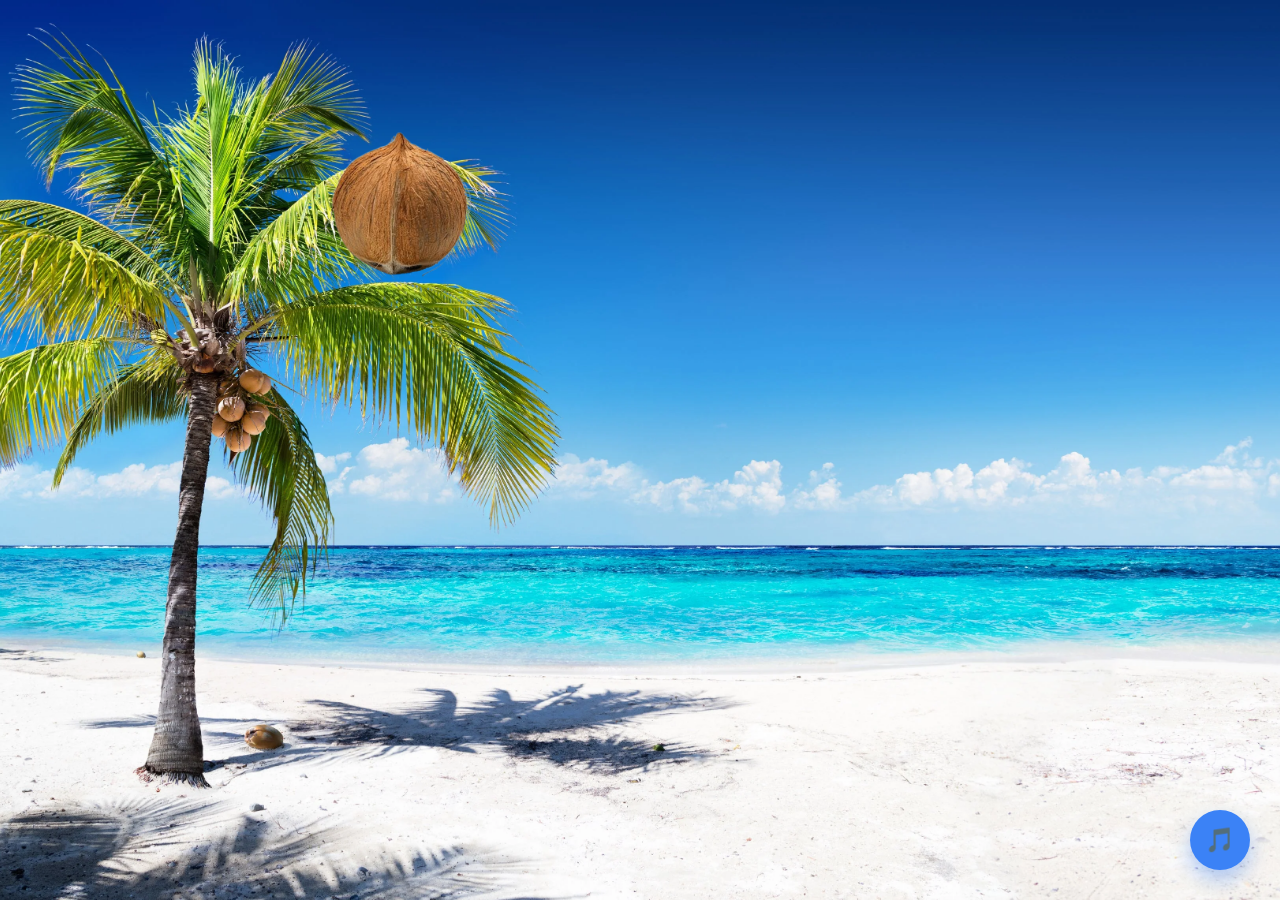
==== bbd.html @ 9c278b0f "Your commit message" ====
<!DOCTYPE html>
<html lang="en">
<head>
<meta charset="UTF-8">
<meta name="viewport" content="width=device-width, initial-scale=1.0">
<title>Coconut Drop Animation with Surprise</title>
<style>
  body {
    margin: 0;
    padding: 0;
    height: 100vh;
    overflow: hidden;
    background: #87CEEB;
    font-family: Arial, sans-serif;
  }

  .tree {
    position: absolute;
    bottom: 0;
    left: 0;
    width: 100%;
    height: 100%;
    background: url('./img/tree.webp') no-repeat bottom center;
    background-size: cover;
  }

  .coconut-container {
    position: absolute;
    top: 100px;
    left: 300px;
    width: 200px;
    height: 200px;
    z-index: 10;
    transition: top 2s cubic-bezier(0.25, 0.8, 0.25, 1);
  }

  .coconut {
    position: absolute;
    width: 0;
    height: 0;
    opacity: 0;
    animation: growCoconut 3s forwards;
    animation-delay: 1s;
  }

  .half {
    position: absolute;
    width: 100px;
    height: 150px;
    top: 50%;
    left: 30%;
    transform: translate(-50%, -50%);
    opacity: 0;
    transition: transform 1s ease, opacity 1s ease;
  }

  .gift {
    position: absolute; /* relative to body */
    top: 50%; /* initial drop start (same as container) */
    left: 50%;
    transform: translateX(-50%) scale(0.5); /* start small */
    opacity: 0;
    transition: top 2s ease, transform 2s ease, opacity 1s ease;
    z-index: 20;
    max-width: 150px;  /* adjust if needed */
    max-height: 150px; /* adjust if needed */
    width: auto;       /* keep natural aspect ratio */
    height: auto;      /* keep natural aspect ratio */
}

  .surprise {
    display: none;
    position: fixed; /* so it stays relative to viewport */
    top: 20px;       /* near the top */
    left: 50%;
    transform: translateX(-50%);
    font-size: 3rem;
    color: #FFD700; /* gold color */
    font-weight: bold;
    text-shadow: 2px 2px 5px #0066ff, 1px 1px 3px #ff69b4; /* red & pink shadows */
    text-align: center;
    animation: popIn 1s ease forwards;
    z-index: 200;
  }

  @keyframes growCoconut {
    0% { width: 0; height: 0; opacity: 0; }
    100% { width: 200px; height: 200px; opacity: 1; }
  }

  /* Floating Music Button */
.music-controls {
  position: fixed;
  bottom: 30px;
  right: 30px;
  z-index: 100;
}

.fab-music {
  width: 60px;
  height: 60px;
  background: #3b82f6; /* primary color */
  border: none;
  border-radius: 50%;
  color: white;
  font-size: 24px;
  cursor: pointer;
  box-shadow: 0 10px 20px rgba(59, 130, 246, 0.4);
  transition: all 0.3s cubic-bezier(0.175, 0.885, 0.32, 1.275);
}

.fab-music:hover {
  transform: scale(1.1) rotate(15deg);
}

.fab-music.playing {
  animation: musicPulse 1.5s infinite;
}

@keyframes popIn {
    0% {
        transform: translateX(-50%) scale(0.5);
        opacity: 0;
    }
    50% {
        transform: translateX(-50%) scale(1.2);
        opacity: 1;
    }
    100% {
        transform: translateX(-50%) scale(1);
        opacity: 1;
    }
}

@keyframes musicPulse {
  0% {
    box-shadow: 0 0 0 0 rgba(59, 130, 246, 0.7);
  }
  70% {
    box-shadow: 0 0 0 20px rgba(59, 130, 246, 0);
  }
  100% {
    box-shadow: 0 0 0 0 rgba(59, 130, 246, 0);
  }
}
</style>
</head>
<body>

<div class="tree"></div>

<div class="coconut-container" id="container">
    <img src="./img/whole.png" class="coconut" id="coconut">
    <img src="./img/half1.png" class="half" id="piece1">
    <img src="./img/half2.png" class="half" id="piece2">
    <img src="./img/pic.jpeg" class="gift" id="gift"> <!-- gift comes from coconut -->
</div>

<div class="music-controls">
  <button class="fab-music" id="musicBtn">🎵</button>
</div>

<audio id="bgMusic">
  <source src="./song.mp3" type="audio/mpeg">
</audio>

<div class="surprise" id="surprise">🎉 Happy Birthday! 🎉</div>

<script>
const container = document.getElementById('container');
const coconut = document.getElementById('coconut');
const piece1 = document.getElementById('piece1');
const piece2 = document.getElementById('piece2');
const gift = document.getElementById('gift');
const surprise = document.getElementById('surprise');
const musicBtn = document.getElementById('musicBtn');
const bgMusic = document.getElementById('bgMusic');


// Step 1: Coconut grows, then drop
coconut.addEventListener('animationend', () => {
    setTimeout(() => {
        container.style.top = '400px'; // drop
    }, 500);
});

// Step 2: After container drops, split coconut
// After coconut splits
container.addEventListener('transitionend', (e) => {
    if (e.propertyName !== 'top') return; // ensure container finished dropping

    coconut.style.display = 'none';

    // Split halves
    piece1.style.opacity = '1';
    piece1.style.transform = 'translate(-50px, -30px) rotate(-30deg)';

    piece2.style.opacity = '1';
    piece2.style.transform = 'translate(50px, -30px) rotate(30deg)';

    // Step 3: Place gift between halves
    setTimeout(() => {
          // Position gift at container center (between halves)
    gift.style.position = 'absolute'; // relative to container
    gift.style.top = '30%';
    gift.style.left = '50%';
    gift.style.opacity = '1'; // reveal gift now
    gift.style.transform = 'translate(-50%, -50%) scale(0.5) rotate(0deg)';
    gift.style.transition = 'top 3s ease, transform 3s ease, opacity 1s ease';

    // Step 3a: Rise to top
    requestAnimationFrame(() => {
        gift.style.top = '-50px'; // move above the halves
        gift.style.transform = 'translate(-50%, -50%) scale(2) rotate(0deg)';
    });


        // Step 3b: Rotate after rise completes
        setTimeout(() => {
            gift.style.transition = 'transform 2s ease'; // rotate-only transition
            gift.style.transform = 'translate(-50%, -50%) scale(1) rotate(720deg)'; // 2 full rotations
        }, 3000); // wait until rise (3s) finishes

        // Step 4: Show surprise text after rotation finishes
        setTimeout(() => {
            surprise.style.display = 'block';
        }, 5000); // 3s rise + 2s rotation
    }, 500);
});


// Function to start music and pulse button
function startMusic() {
    bgMusic.play().then(() => {
        musicBtn.classList.add('playing'); // start pulse effect
    }).catch(err => {
        console.log("Autoplay failed:", err);
    });
}

// Attempt to autoplay on page load
window.addEventListener('load', () => {
    startMusic();
});

// Button click toggle (still works)
musicBtn.addEventListener('click', () => {
    if (bgMusic.paused) {
        startMusic();
    } else {
        bgMusic.pause();
        musicBtn.classList.remove('playing');
    }
});

bgMusic.addEventListener('ended', () => {
    musicBtn.classList.remove('playing'); // stop pulse animation
});

</script>

</body>
</html>
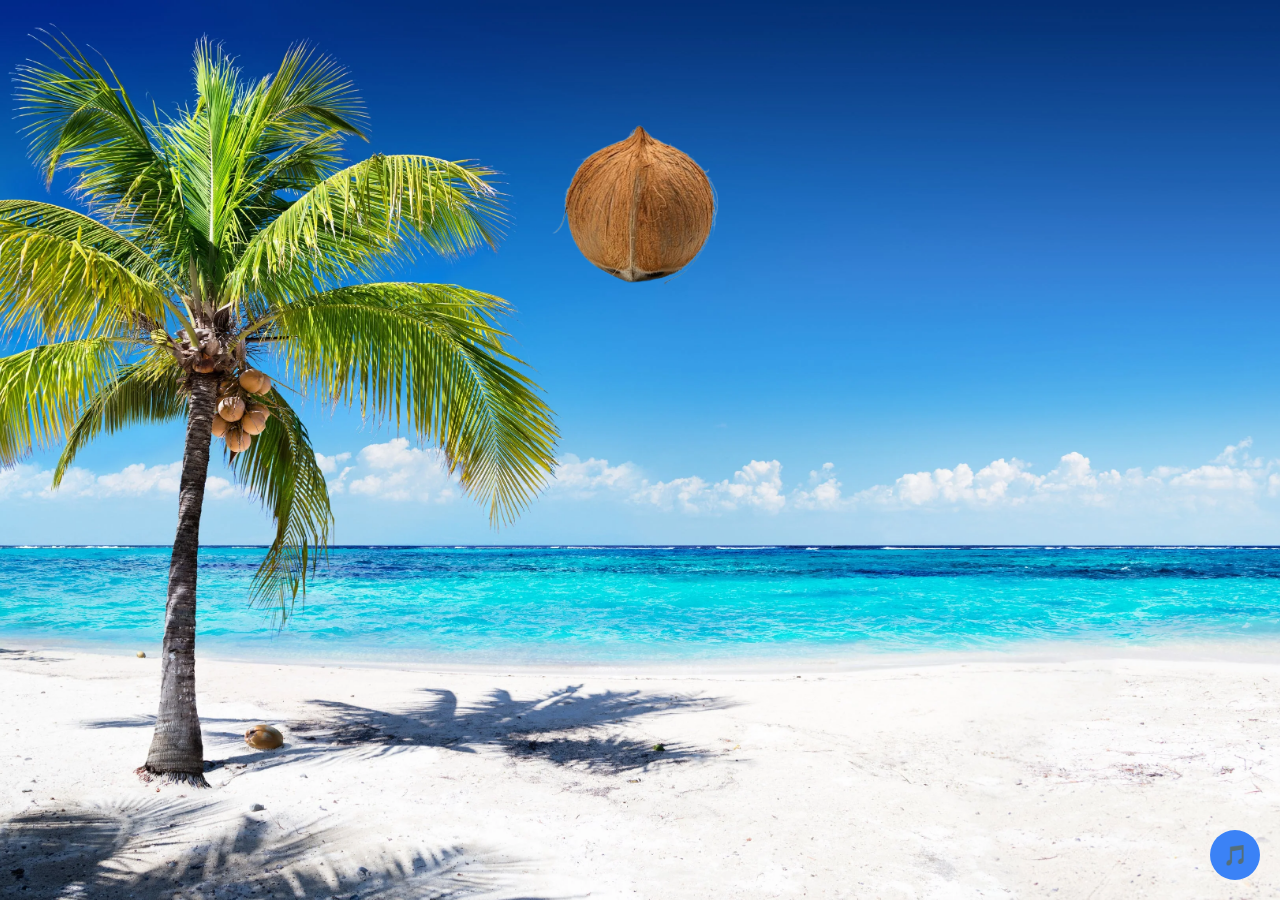
==== commit 58422b6c: "message" ====
--- a/bbd.html
+++ b/bbd.html
@@ -3,157 +3,161 @@
 <head>
 <meta charset="UTF-8">
 <meta name="viewport" content="width=device-width, initial-scale=1.0">
-<title>Coconut Drop Animation with Surprise</title>
+<title>Coconut Surprise 🎉</title>
+
 <style>
-  body {
-    margin: 0;
-    padding: 0;
-    height: 100vh;
-    overflow: hidden;
-    background: #87CEEB;
-    font-family: Arial, sans-serif;
-  }
-
-  .tree {
-    position: absolute;
-    bottom: 0;
-    left: 0;
-    width: 100%;
-    height: 100%;
-    background: url('./img/tree.webp') no-repeat bottom center;
-    background-size: cover;
-  }
-
-  .coconut-container {
-    position: absolute;
-    top: 100px;
-    left: 300px;
-    width: 200px;
-    height: 200px;
-    z-index: 10;
-    transition: top 2s cubic-bezier(0.25, 0.8, 0.25, 1);
-  }
-
-  .coconut {
-    position: absolute;
-    width: 0;
-    height: 0;
-    opacity: 0;
-    animation: growCoconut 3s forwards;
-    animation-delay: 1s;
-  }
-
-  .half {
-    position: absolute;
-    width: 100px;
-    height: 150px;
-    top: 50%;
-    left: 30%;
-    transform: translate(-50%, -50%);
-    opacity: 0;
-    transition: transform 1s ease, opacity 1s ease;
-  }
-
-  .gift {
-    position: absolute; /* relative to body */
-    top: 50%; /* initial drop start (same as container) */
-    left: 50%;
-    transform: translateX(-50%) scale(0.5); /* start small */
-    opacity: 0;
-    transition: top 2s ease, transform 2s ease, opacity 1s ease;
-    z-index: 20;
-    max-width: 150px;  /* adjust if needed */
-    max-height: 150px; /* adjust if needed */
-    width: auto;       /* keep natural aspect ratio */
-    height: auto;      /* keep natural aspect ratio */
-}
-
-  .surprise {
-    display: none;
-    position: fixed; /* so it stays relative to viewport */
-    top: 20px;       /* near the top */
-    left: 50%;
-    transform: translateX(-50%);
-    font-size: 3rem;
-    color: #FFD700; /* gold color */
-    font-weight: bold;
-    text-shadow: 2px 2px 5px #0066ff, 1px 1px 3px #ff69b4; /* red & pink shadows */
-    text-align: center;
-    animation: popIn 1s ease forwards;
-    z-index: 200;
-  }
-
-  @keyframes growCoconut {
-    0% { width: 0; height: 0; opacity: 0; }
-    100% { width: 200px; height: 200px; opacity: 1; }
-  }
-
-  /* Floating Music Button */
+body {
+  margin: 0;
+  padding: 0;
+  height: 100vh;
+  overflow: hidden;
+  background: #87CEEB;
+  font-family: Arial, sans-serif;
+}
+
+/* Background */
+.tree {
+  position: absolute;
+  bottom: 0;
+  width: 100%;
+  height: 100%;
+  background: url('./img/tree.webp') no-repeat bottom center;
+  background-size: cover;
+}
+
+/* Coconut container */
+.coconut-container {
+  position: absolute;
+  top: 10vh;
+  left: 50%;
+  transform: translateX(-50%);
+  width: 45vw;
+  height: 45vw;
+  max-width: 220px;
+  max-height: 220px;
+  z-index: 10;
+  transition: top 2s cubic-bezier(0.25, 0.8, 0.25, 1);
+  overflow: visible;
+}
+
+/* ALL images responsive */
+.coconut, .half, .gift {
+  width: 100%;
+  height: auto;
+  object-fit: contain;
+  display: block;
+}
+
+/* Coconut animation */
+.coconut {
+  opacity: 0;
+  animation: growCoconut 3s forwards;
+  animation-delay: 1s;
+}
+
+/* Coconut halves */
+.half {
+  position: absolute;
+  top: 50%;
+  left: 50%;
+  transform: translate(-50%, -50%);
+  opacity: 0;
+  transition: transform 1s ease, opacity 1s ease;
+}
+
+/* Gift */
+.gift {
+  position: absolute;
+  top: 50%;
+  left: 50%;
+  transform: translate(-50%, -50%) scale(0.5);
+  opacity: 0;
+  z-index: 20;
+  width: 35vw;
+  max-width: 150px;
+  transition: all 3s ease;
+}
+
+/* Text */
+.surprise {
+  display: none;
+  position: fixed;
+  top: 5vh;
+  left: 50%;
+  transform: translateX(-50%);
+  font-size: clamp(1.5rem, 5vw, 3rem);
+  color: #FFD700;
+  font-weight: bold;
+  text-align: center;
+  text-shadow: 2px 2px 5px #0066ff, 1px 1px 3px #ff69b4;
+  z-index: 200;
+  animation: popIn 1s ease forwards;
+}
+
+/* Music button */
 .music-controls {
   position: fixed;
-  bottom: 30px;
-  right: 30px;
+  bottom: 20px;
+  right: 20px;
   z-index: 100;
 }
 
 .fab-music {
-  width: 60px;
-  height: 60px;
-  background: #3b82f6; /* primary color */
+  width: 50px;
+  height: 50px;
+  background: #3b82f6;
   border: none;
   border-radius: 50%;
   color: white;
-  font-size: 24px;
+  font-size: 20px;
   cursor: pointer;
-  box-shadow: 0 10px 20px rgba(59, 130, 246, 0.4);
-  transition: all 0.3s cubic-bezier(0.175, 0.885, 0.32, 1.275);
-}
-
-.fab-music:hover {
-  transform: scale(1.1) rotate(15deg);
 }
 
 .fab-music.playing {
   animation: musicPulse 1.5s infinite;
 }
 
+/* Animations */
+@keyframes growCoconut {
+  0% { transform: scale(0); opacity: 0; }
+  100% { transform: scale(1); opacity: 1; }
+}
+
 @keyframes popIn {
-    0% {
-        transform: translateX(-50%) scale(0.5);
-        opacity: 0;
-    }
-    50% {
-        transform: translateX(-50%) scale(1.2);
-        opacity: 1;
-    }
-    100% {
-        transform: translateX(-50%) scale(1);
-        opacity: 1;
-    }
+  0% { transform: translateX(-50%) scale(0.5); opacity: 0; }
+  100% { transform: translateX(-50%) scale(1); opacity: 1; }
 }
 
 @keyframes musicPulse {
-  0% {
-    box-shadow: 0 0 0 0 rgba(59, 130, 246, 0.7);
+  0% { box-shadow: 0 0 0 0 rgba(59,130,246,0.7); }
+  70% { box-shadow: 0 0 0 20px rgba(59,130,246,0); }
+  100% { box-shadow: 0 0 0 0 rgba(59,130,246,0); }
+}
+
+/* Extra mobile safety */
+@media (max-width: 480px) {
+  .coconut-container {
+    width: 60vw;
+    height: 60vw;
+    top: 8vh;
   }
-  70% {
-    box-shadow: 0 0 0 20px rgba(59, 130, 246, 0);
-  }
-  100% {
-    box-shadow: 0 0 0 0 rgba(59, 130, 246, 0);
+
+  .gift {
+    width: 45vw;
   }
 }
 </style>
 </head>
+
 <body>
 
 <div class="tree"></div>
 
 <div class="coconut-container" id="container">
-    <img src="./img/whole.png" class="coconut" id="coconut">
-    <img src="./img/half1.png" class="half" id="piece1">
-    <img src="./img/half2.png" class="half" id="piece2">
-    <img src="./img/pic.jpeg" class="gift" id="gift"> <!-- gift comes from coconut -->
+  <img src="./img/whole.png" class="coconut" id="coconut">
+  <img src="./img/half1.png" class="half" id="piece1">
+  <img src="./img/half2.png" class="half" id="piece2">
+  <img src="./img/pic.jpeg" class="gift" id="gift">
 </div>
 
 <div class="music-controls">
@@ -176,88 +180,72 @@
 const musicBtn = document.getElementById('musicBtn');
 const bgMusic = document.getElementById('bgMusic');
 
-
-// Step 1: Coconut grows, then drop
+/* Step 1: grow → drop */
 coconut.addEventListener('animationend', () => {
+  setTimeout(() => {
+    container.style.top = '60vh';
+  }, 500);
+});
+
+/* Step 2: split */
+container.addEventListener('transitionend', (e) => {
+  if (e.propertyName !== 'top') return;
+
+  coconut.style.display = 'none';
+
+  /* proportional movement */
+  piece1.style.opacity = '1';
+  piece1.style.transform = 'translate(-80%, -60%) rotate(-30deg)';
+
+  piece2.style.opacity = '1';
+  piece2.style.transform = 'translate(80%, -60%) rotate(30deg)';
+
+  /* Step 3: gift */
+  setTimeout(() => {
+    gift.style.opacity = '1';
+
+    requestAnimationFrame(() => {
+      gift.style.top = '-20%';
+      gift.style.transform = 'translate(-50%, -50%) scale(1.4)';
+    });
+
+    /* rotate */
     setTimeout(() => {
-        container.style.top = '400px'; // drop
-    }, 500);
-});
-
-// Step 2: After container drops, split coconut
-// After coconut splits
-container.addEventListener('transitionend', (e) => {
-    if (e.propertyName !== 'top') return; // ensure container finished dropping
-
-    coconut.style.display = 'none';
-
-    // Split halves
-    piece1.style.opacity = '1';
-    piece1.style.transform = 'translate(-50px, -30px) rotate(-30deg)';
-
-    piece2.style.opacity = '1';
-    piece2.style.transform = 'translate(50px, -30px) rotate(30deg)';
-
-    // Step 3: Place gift between halves
+      gift.style.transition = 'transform 2s ease';
+      gift.style.transform = 'translate(-50%, -50%) scale(1.2) rotate(720deg)';
+    }, 3000);
+
+    /* text */
     setTimeout(() => {
-          // Position gift at container center (between halves)
-    gift.style.position = 'absolute'; // relative to container
-    gift.style.top = '30%';
-    gift.style.left = '50%';
-    gift.style.opacity = '1'; // reveal gift now
-    gift.style.transform = 'translate(-50%, -50%) scale(0.5) rotate(0deg)';
-    gift.style.transition = 'top 3s ease, transform 3s ease, opacity 1s ease';
-
-    // Step 3a: Rise to top
-    requestAnimationFrame(() => {
-        gift.style.top = '-50px'; // move above the halves
-        gift.style.transform = 'translate(-50%, -50%) scale(2) rotate(0deg)';
-    });
-
-
-        // Step 3b: Rotate after rise completes
-        setTimeout(() => {
-            gift.style.transition = 'transform 2s ease'; // rotate-only transition
-            gift.style.transform = 'translate(-50%, -50%) scale(1) rotate(720deg)'; // 2 full rotations
-        }, 3000); // wait until rise (3s) finishes
-
-        // Step 4: Show surprise text after rotation finishes
-        setTimeout(() => {
-            surprise.style.display = 'block';
-        }, 5000); // 3s rise + 2s rotation
-    }, 500);
-});
-
-
-// Function to start music and pulse button
+      surprise.style.display = 'block';
+    }, 5000);
+
+  }, 500);
+});
+
+/* Music */
 function startMusic() {
-    bgMusic.play().then(() => {
-        musicBtn.classList.add('playing'); // start pulse effect
-    }).catch(err => {
-        console.log("Autoplay failed:", err);
-    });
-}
-
-// Attempt to autoplay on page load
-window.addEventListener('load', () => {
+  bgMusic.play().then(() => {
+    musicBtn.classList.add('playing');
+  }).catch(() => {});
+}
+
+window.addEventListener('load', startMusic);
+
+musicBtn.addEventListener('click', () => {
+  if (bgMusic.paused) {
     startMusic();
-});
-
-// Button click toggle (still works)
-musicBtn.addEventListener('click', () => {
-    if (bgMusic.paused) {
-        startMusic();
-    } else {
-        bgMusic.pause();
-        musicBtn.classList.remove('playing');
-    }
+  } else {
+    bgMusic.pause();
+    musicBtn.classList.remove('playing');
+  }
 });
 
 bgMusic.addEventListener('ended', () => {
-    musicBtn.classList.remove('playing'); // stop pulse animation
-});
-
+  musicBtn.classList.remove('playing');
+});
 </script>
 
 </body>
-</html>+</html>
+
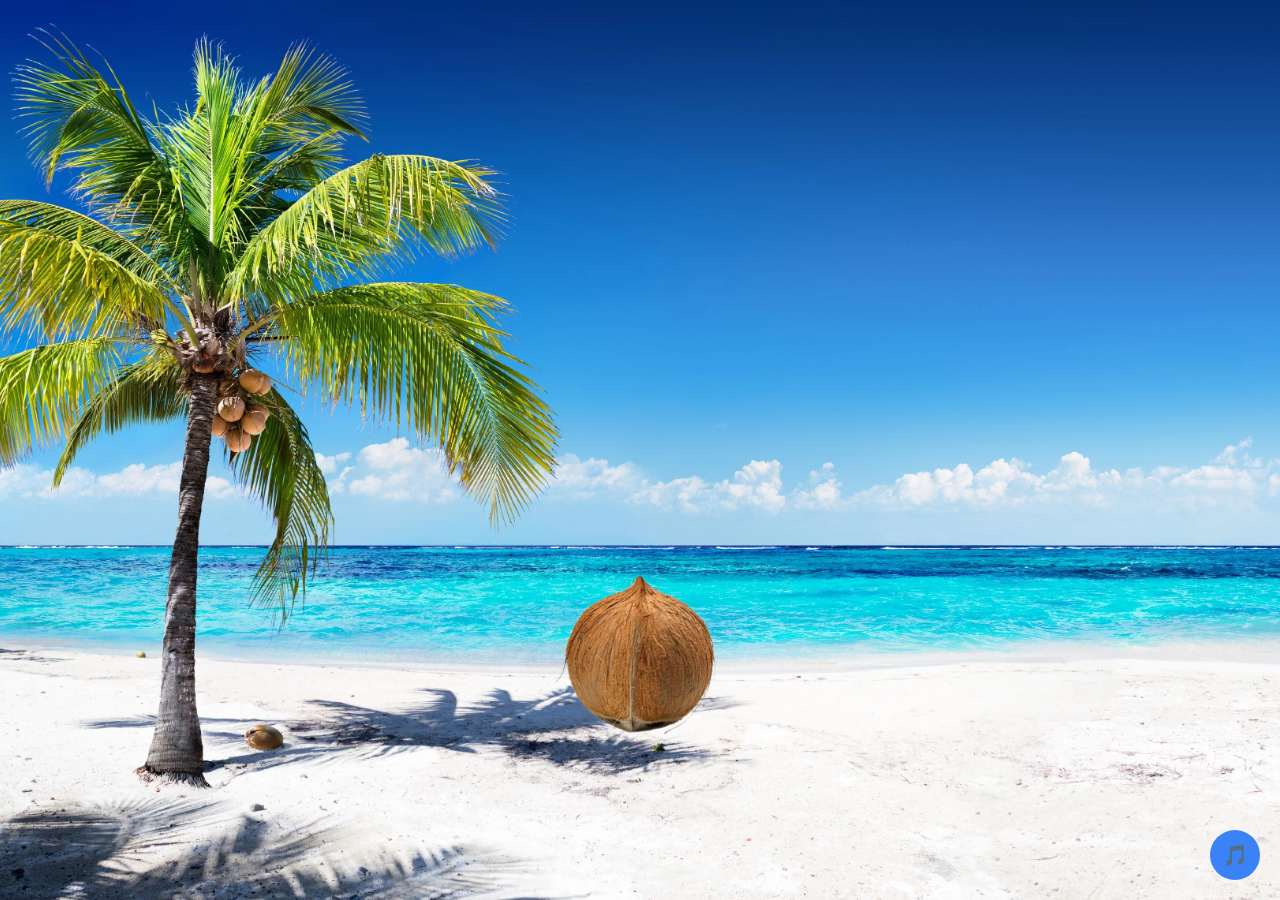
==== commit 25e8eeb9: "message" ====
--- a/bbd.html
+++ b/bbd.html
@@ -25,57 +25,47 @@
   background-size: cover;
 }
 
-/* Coconut container */
+/* Container */
 .coconut-container {
   position: absolute;
   top: 10vh;
   left: 50%;
   transform: translateX(-50%);
-  width: 45vw;
-  height: 45vw;
-  max-width: 220px;
-  max-height: 220px;
+  width: clamp(140px, 40vw, 220px);
+  aspect-ratio: 1 / 1;
   z-index: 10;
   transition: top 2s cubic-bezier(0.25, 0.8, 0.25, 1);
-  overflow: visible;
-}
-
-/* ALL images responsive */
+}
+
+/* All images stacked */
 .coconut, .half, .gift {
+  position: absolute;
   width: 100%;
-  height: auto;
+  height: 100%;
   object-fit: contain;
-  display: block;
-}
-
-/* Coconut animation */
+  top: 0;
+  left: 0;
+}
+
+/* Coconut */
 .coconut {
   opacity: 0;
   animation: growCoconut 3s forwards;
   animation-delay: 1s;
 }
 
-/* Coconut halves */
+/* Halves */
 .half {
-  position: absolute;
-  top: 50%;
-  left: 50%;
-  transform: translate(-50%, -50%);
   opacity: 0;
   transition: transform 1s ease, opacity 1s ease;
 }
 
 /* Gift */
 .gift {
-  position: absolute;
-  top: 50%;
-  left: 50%;
-  transform: translate(-50%, -50%) scale(0.5);
   opacity: 0;
+  transform: scale(0.5);
   z-index: 20;
-  width: 35vw;
-  max-width: 150px;
-  transition: all 3s ease;
+  transition: all 2s ease;
 }
 
 /* Text */
@@ -134,16 +124,10 @@
   100% { box-shadow: 0 0 0 0 rgba(59,130,246,0); }
 }
 
-/* Extra mobile safety */
+/* Mobile tweak */
 @media (max-width: 480px) {
   .coconut-container {
-    width: 60vw;
-    height: 60vw;
-    top: 8vh;
-  }
-
-  .gift {
-    width: 45vw;
+    width: clamp(120px, 55vw, 180px);
   }
 }
 </style>
@@ -193,32 +177,24 @@
 
   coconut.style.display = 'none';
 
-  /* proportional movement */
   piece1.style.opacity = '1';
-  piece1.style.transform = 'translate(-80%, -60%) rotate(-30deg)';
+  piece1.style.transform = 'translate(-60%, -40%) rotate(-25deg)';
 
   piece2.style.opacity = '1';
-  piece2.style.transform = 'translate(80%, -60%) rotate(30deg)';
+  piece2.style.transform = 'translate(60%, -40%) rotate(25deg)';
 
   /* Step 3: gift */
   setTimeout(() => {
     gift.style.opacity = '1';
-
-    requestAnimationFrame(() => {
-      gift.style.top = '-20%';
-      gift.style.transform = 'translate(-50%, -50%) scale(1.4)';
-    });
-
-    /* rotate */
+    gift.style.transform = 'translate(0, -120%) scale(1.2)';
+
     setTimeout(() => {
-      gift.style.transition = 'transform 2s ease';
-      gift.style.transform = 'translate(-50%, -50%) scale(1.2) rotate(720deg)';
-    }, 3000);
-
-    /* text */
+      gift.style.transform = 'translate(0, -120%) scale(1.1) rotate(720deg)';
+    }, 2000);
+
     setTimeout(() => {
       surprise.style.display = 'block';
-    }, 5000);
+    }, 4000);
 
   }, 500);
 });
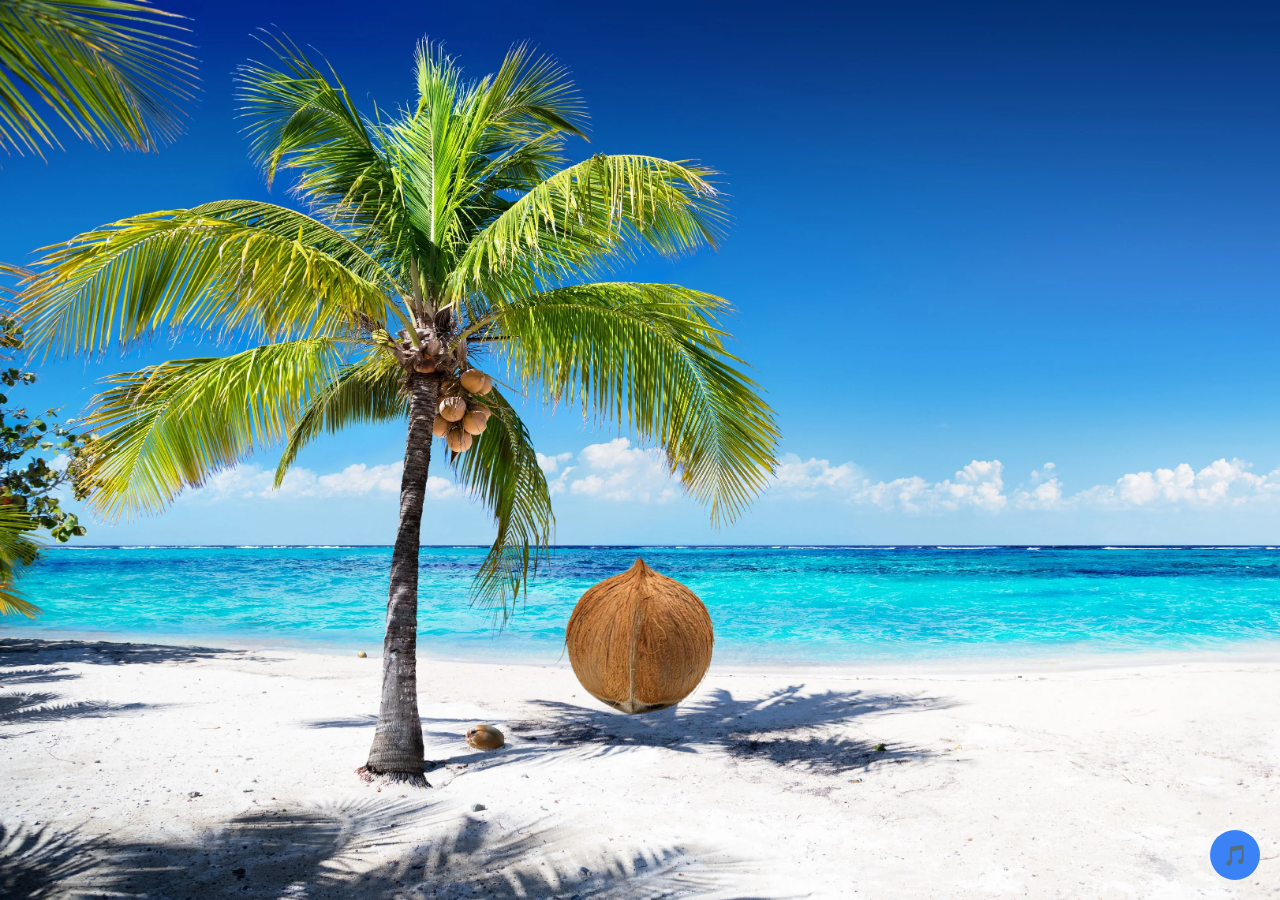
==== commit f73a4e1d: "message" ====
--- a/bbd.html
+++ b/bbd.html
@@ -15,17 +15,17 @@
   font-family: Arial, sans-serif;
 }
 
-/* Background */
+/* 🌴 Background (left aligned only) */
 .tree {
   position: absolute;
   bottom: 0;
   width: 100%;
   height: 100%;
-  background: url('./img/tree.webp') no-repeat bottom center;
+  background: url('./img/tree.webp') no-repeat left bottom;
   background-size: cover;
 }
 
-/* Container */
+/* 🥥 Main container */
 .coconut-container {
   position: absolute;
   top: 10vh;
@@ -37,7 +37,7 @@
   transition: top 2s cubic-bezier(0.25, 0.8, 0.25, 1);
 }
 
-/* All images stacked */
+/* 🖼 All images stacked */
 .coconut, .half, .gift {
   position: absolute;
   width: 100%;
@@ -47,20 +47,24 @@
   left: 0;
 }
 
-/* Coconut */
+/* Coconut grow */
 .coconut {
   opacity: 0;
   animation: growCoconut 3s forwards;
   animation-delay: 1s;
 }
 
-/* Halves */
+/* 🥥 halves (fixed size + centered base) */
 .half {
+  width: 70%;
+  height: 70%;
+  top: 15%;
+  left: 15%;
   opacity: 0;
   transition: transform 1s ease, opacity 1s ease;
 }
 
-/* Gift */
+/* 🎁 gift */
 .gift {
   opacity: 0;
   transform: scale(0.5);
@@ -68,14 +72,15 @@
   transition: all 2s ease;
 }
 
-/* Text */
+/* 🎉 Text centered */
 .surprise {
   display: none;
   position: fixed;
-  top: 5vh;
+  top: 50%;
   left: 50%;
-  transform: translateX(-50%);
-  font-size: clamp(1.5rem, 5vw, 3rem);
+  transform: translate(-50%, -50%);
+  
+  font-size: clamp(1.8rem, 5vw, 3rem);
   color: #FFD700;
   font-weight: bold;
   text-align: center;
@@ -84,7 +89,7 @@
   animation: popIn 1s ease forwards;
 }
 
-/* Music button */
+/* 🎵 Music button */
 .music-controls {
   position: fixed;
   bottom: 20px;
@@ -107,15 +112,15 @@
   animation: musicPulse 1.5s infinite;
 }
 
-/* Animations */
+/* ✨ Animations */
 @keyframes growCoconut {
   0% { transform: scale(0); opacity: 0; }
   100% { transform: scale(1); opacity: 1; }
 }
 
 @keyframes popIn {
-  0% { transform: translateX(-50%) scale(0.5); opacity: 0; }
-  100% { transform: translateX(-50%) scale(1); opacity: 1; }
+  0% { transform: translate(-50%, -50%) scale(0.5); opacity: 0; }
+  100% { transform: translate(-50%, -50%) scale(1); opacity: 1; }
 }
 
 @keyframes musicPulse {
@@ -124,7 +129,7 @@
   100% { box-shadow: 0 0 0 0 rgba(59,130,246,0); }
 }
 
-/* Mobile tweak */
+/* 📱 Mobile tweak */
 @media (max-width: 480px) {
   .coconut-container {
     width: clamp(120px, 55vw, 180px);
@@ -152,7 +157,7 @@
   <source src="./song.mp3" type="audio/mpeg">
 </audio>
 
-<div class="surprise" id="surprise">🎉 Happy Birthday! 🎉</div>
+<div class="surprise" id="surprise">🎉 Happy Birthday 🎉</div>
 
 <script>
 const container = document.getElementById('container');
@@ -167,7 +172,7 @@
 /* Step 1: grow → drop */
 coconut.addEventListener('animationend', () => {
   setTimeout(() => {
-    container.style.top = '60vh';
+    container.style.top = '58vh';
   }, 500);
 });
 
@@ -178,10 +183,10 @@
   coconut.style.display = 'none';
 
   piece1.style.opacity = '1';
-  piece1.style.transform = 'translate(-60%, -40%) rotate(-25deg)';
+  piece1.style.transform = 'translate(-70%, -30%) rotate(-35deg)';
 
   piece2.style.opacity = '1';
-  piece2.style.transform = 'translate(60%, -40%) rotate(25deg)';
+  piece2.style.transform = 'translate(70%, -30%) rotate(35deg)';
 
   /* Step 3: gift */
   setTimeout(() => {
@@ -223,5 +228,4 @@
 </script>
 
 </body>
-</html>
-
+</html>
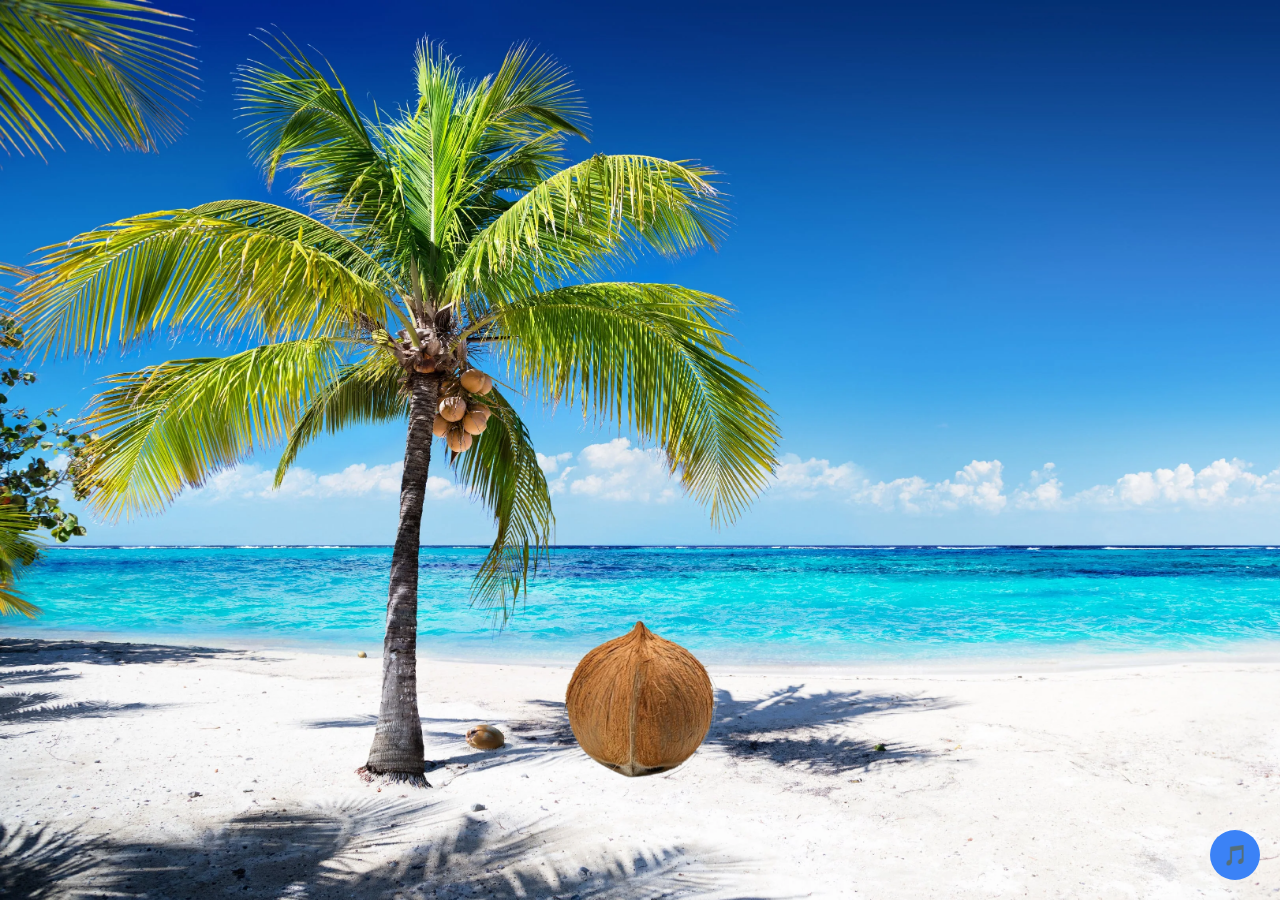
==== commit cff2e704: "message" ====
--- a/bbd.html
+++ b/bbd.html
@@ -19,10 +19,26 @@
 .tree {
   position: absolute;
   bottom: 0;
+  left: 0;
   width: 100%;
   height: 100%;
   background: url('./img/tree.webp') no-repeat left bottom;
   background-size: cover;
+  overflow: hidden;
+
+}
+
+/* actual image control */
+.tree img {
+  position: absolute;
+  bottom: 0;
+  left: 0;
+
+  height: 100%;
+  width: auto;
+
+  object-fit: cover;
+  object-position: left bottom; /* 👈 keeps left side visible */
 }
 
 /* 🥥 Main container */
@@ -76,7 +92,7 @@
 .surprise {
   display: none;
   position: fixed;
-  top: 50%;
+  top: 30%;
   left: 50%;
   transform: translate(-50%, -50%);
   
@@ -172,7 +188,7 @@
 /* Step 1: grow → drop */
 coconut.addEventListener('animationend', () => {
   setTimeout(() => {
-    container.style.top = '58vh';
+    container.style.top = '65vh';
   }, 500);
 });
 
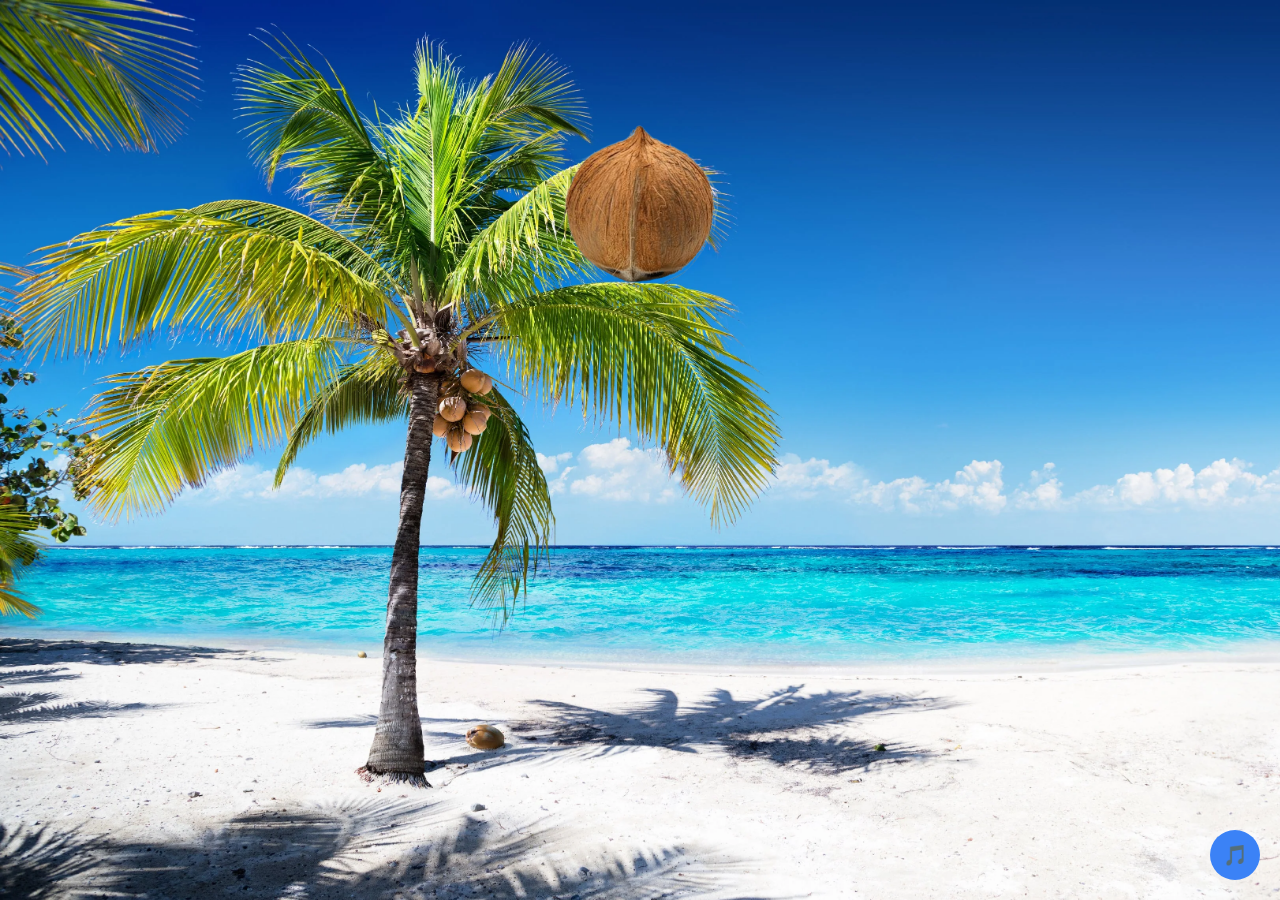
==== commit ac362646: "message" ====
--- a/bbd.html
+++ b/bbd.html
@@ -15,7 +15,7 @@
   font-family: Arial, sans-serif;
 }
 
-/* 🌴 Background (left aligned only) */
+/* 🌴 Background */
 .tree {
   position: absolute;
   bottom: 0;
@@ -24,21 +24,6 @@
   height: 100%;
   background: url('./img/tree.webp') no-repeat left bottom;
   background-size: cover;
-  overflow: hidden;
-
-}
-
-/* actual image control */
-.tree img {
-  position: absolute;
-  bottom: 0;
-  left: 0;
-
-  height: 100%;
-  width: auto;
-
-  object-fit: cover;
-  object-position: left bottom; /* 👈 keeps left side visible */
 }
 
 /* 🥥 Main container */
@@ -53,7 +38,6 @@
   transition: top 2s cubic-bezier(0.25, 0.8, 0.25, 1);
 }
 
-/* 🖼 All images stacked */
 .coconut, .half, .gift {
   position: absolute;
   width: 100%;
@@ -63,14 +47,12 @@
   left: 0;
 }
 
-/* Coconut grow */
 .coconut {
   opacity: 0;
   animation: growCoconut 3s forwards;
   animation-delay: 1s;
 }
 
-/* 🥥 halves (fixed size + centered base) */
 .half {
   width: 70%;
   height: 70%;
@@ -80,7 +62,6 @@
   transition: transform 1s ease, opacity 1s ease;
 }
 
-/* 🎁 gift */
 .gift {
   opacity: 0;
   transform: scale(0.5);
@@ -88,14 +69,13 @@
   transition: all 2s ease;
 }
 
-/* 🎉 Text centered */
+/* 🎉 Text */
 .surprise {
   display: none;
   position: fixed;
   top: 30%;
   left: 50%;
   transform: translate(-50%, -50%);
-  
   font-size: clamp(1.8rem, 5vw, 3rem);
   color: #FFD700;
   font-weight: bold;
@@ -105,7 +85,7 @@
   animation: popIn 1s ease forwards;
 }
 
-/* 🎵 Music button */
+/* 🎵 Music */
 .music-controls {
   position: fixed;
   bottom: 20px;
@@ -128,7 +108,40 @@
   animation: musicPulse 1.5s infinite;
 }
 
-/* ✨ Animations */
+/* ✨ Sparkles */
+#sparkles {
+  position: fixed;
+  top: 0;
+  left: 0;
+  width: 100%;
+  height: 100%;
+  pointer-events: none;
+  z-index: 150;
+}
+
+.sparkle {
+  position: absolute;
+  border-radius: 50%;
+  opacity: 0;
+  animation: sparkleAnim linear forwards;
+}
+
+@keyframes sparkleAnim {
+  0% {
+    transform: scale(0) translateY(0);
+    opacity: 1;
+  }
+  50% {
+    transform: scale(1.5) translateY(-50px);
+    opacity: 1;
+  }
+  100% {
+    transform: scale(0.3) translateY(-120px);
+    opacity: 0;
+  }
+}
+
+/* animations */
 @keyframes growCoconut {
   0% { transform: scale(0); opacity: 0; }
   100% { transform: scale(1); opacity: 1; }
@@ -143,13 +156,6 @@
   0% { box-shadow: 0 0 0 0 rgba(59,130,246,0.7); }
   70% { box-shadow: 0 0 0 20px rgba(59,130,246,0); }
   100% { box-shadow: 0 0 0 0 rgba(59,130,246,0); }
-}
-
-/* 📱 Mobile tweak */
-@media (max-width: 480px) {
-  .coconut-container {
-    width: clamp(120px, 55vw, 180px);
-  }
 }
 </style>
 </head>
@@ -168,6 +174,8 @@
 <div class="music-controls">
   <button class="fab-music" id="musicBtn">🎵</button>
 </div>
+
+<div id="sparkles"></div>
 
 <audio id="bgMusic">
   <source src="./song.mp3" type="audio/mpeg">
@@ -184,15 +192,13 @@
 const surprise = document.getElementById('surprise');
 const musicBtn = document.getElementById('musicBtn');
 const bgMusic = document.getElementById('bgMusic');
-
-/* Step 1: grow → drop */
+const sparklesContainer = document.getElementById('sparkles');
+
+/* Coconut animation */
 coconut.addEventListener('animationend', () => {
-  setTimeout(() => {
-    container.style.top = '65vh';
-  }, 500);
+  setTimeout(() => container.style.top = '65vh', 500);
 });
 
-/* Step 2: split */
 container.addEventListener('transitionend', (e) => {
   if (e.propertyName !== 'top') return;
 
@@ -204,7 +210,6 @@
   piece2.style.opacity = '1';
   piece2.style.transform = 'translate(70%, -30%) rotate(35deg)';
 
-  /* Step 3: gift */
   setTimeout(() => {
     gift.style.opacity = '1';
     gift.style.transform = 'translate(0, -120%) scale(1.2)';
@@ -215,12 +220,16 @@
 
     setTimeout(() => {
       surprise.style.display = 'block';
+
+      createSparkles(300);   // 💥 BIG BURST
+      startSparkleRain();    // 🌧 CONTINUOUS
+
     }, 4000);
 
   }, 500);
 });
 
-/* Music */
+/* 🎵 Music */
 function startMusic() {
   bgMusic.play().then(() => {
     musicBtn.classList.add('playing');
@@ -230,17 +239,45 @@
 window.addEventListener('load', startMusic);
 
 musicBtn.addEventListener('click', () => {
-  if (bgMusic.paused) {
-    startMusic();
-  } else {
+  if (bgMusic.paused) startMusic();
+  else {
     bgMusic.pause();
     musicBtn.classList.remove('playing');
   }
 });
 
-bgMusic.addEventListener('ended', () => {
-  musicBtn.classList.remove('playing');
-});
+/* ✨ Sparkle logic */
+const colors = ['#FFD700','#FFFFFF','#FF69B4','#00FFFF','#FFA500'];
+
+function createSparkles(count) {
+  for (let i = 0; i < count; i++) {
+    const s = document.createElement('div');
+    s.className = 'sparkle';
+
+    const size = Math.random() * 6 + 4;
+    s.style.width = size + 'px';
+    s.style.height = size + 'px';
+
+    s.style.background =
+      `radial-gradient(circle, ${colors[Math.floor(Math.random()*colors.length)]}, transparent)`;
+
+    s.style.left = Math.random() * 100 + 'vw';
+    s.style.top = Math.random() * 100 + 'vh';
+
+    s.style.animationDuration = (Math.random()*1.5+1)+'s';
+
+    sparklesContainer.appendChild(s);
+    setTimeout(() => s.remove(), 2500);
+  }
+}
+
+function startSparkleRain() {
+  const interval = setInterval(() => {
+    createSparkles(80);
+  }, 300);
+
+  setTimeout(() => clearInterval(interval), 6000);
+}
 </script>
 
 </body>
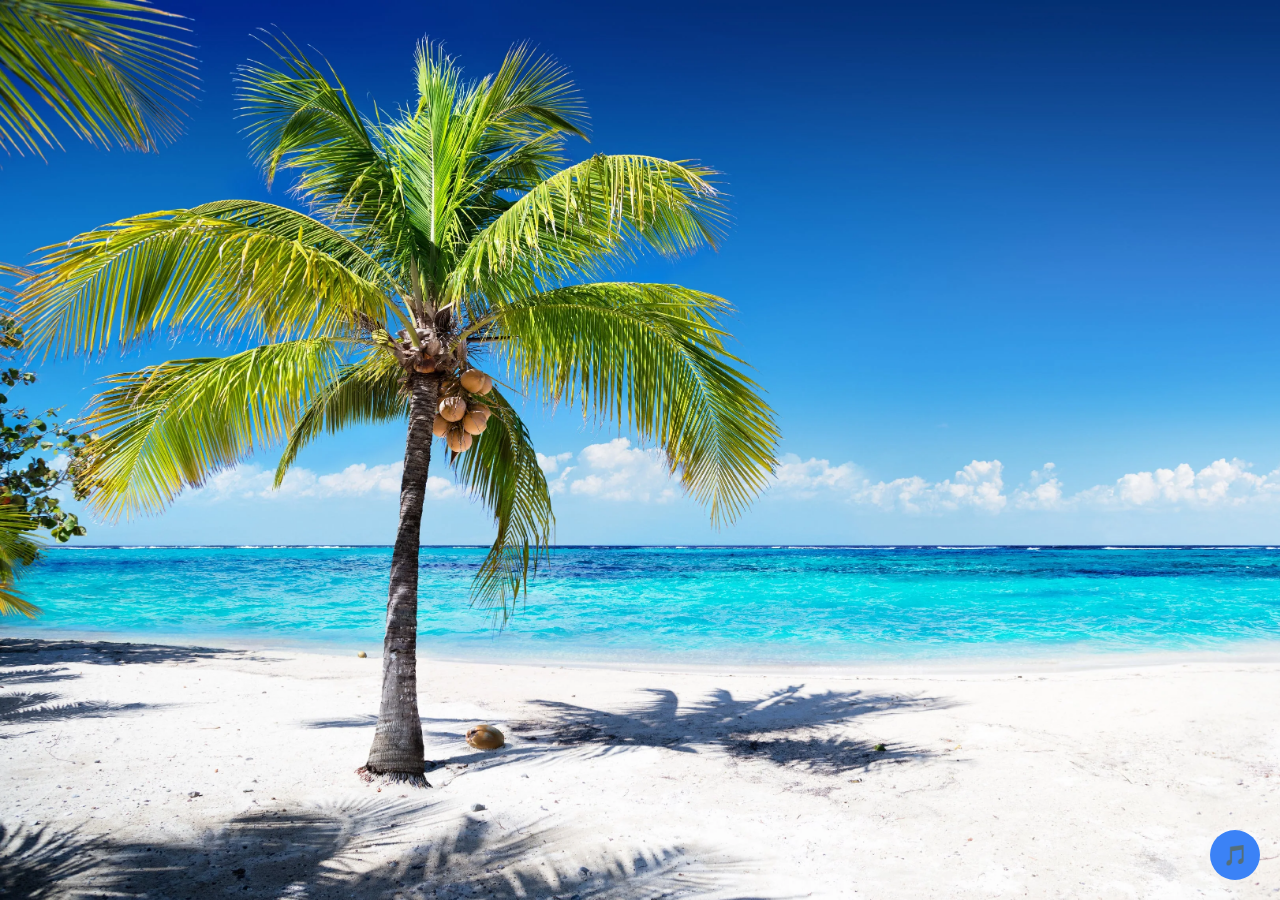
==== commit b8dd25d1: "message" ====
--- a/bbd.html
+++ b/bbd.html
@@ -48,9 +48,7 @@
 }
 
 .coconut {
-  opacity: 0;
-  animation: growCoconut 3s forwards;
-  animation-delay: 1s;
+  opacity: 0; /* animation will be triggered via JS */
 }
 
 .half {
@@ -141,7 +139,6 @@
   }
 }
 
-/* animations */
 @keyframes growCoconut {
   0% { transform: scale(0); opacity: 0; }
   100% { transform: scale(1); opacity: 1; }
@@ -194,7 +191,22 @@
 const bgMusic = document.getElementById('bgMusic');
 const sparklesContainer = document.getElementById('sparkles');
 
-/* Coconut animation */
+/* 🎬 Controlled Start Sequence */
+window.addEventListener('load', () => {
+
+  // 🎵 Start music after background loads
+  setTimeout(() => {
+    startMusic();
+  }, 1000);
+
+  // 🥥 Start coconut animation after music
+  setTimeout(() => {
+    coconut.style.animation = 'growCoconut 3s forwards';
+  }, 1800);
+
+});
+
+/* Coconut animation flow */
 coconut.addEventListener('animationend', () => {
   setTimeout(() => container.style.top = '65vh', 500);
 });
@@ -220,10 +232,8 @@
 
     setTimeout(() => {
       surprise.style.display = 'block';
-
-      createSparkles(300);   // 💥 BIG BURST
-      startSparkleRain();    // 🌧 CONTINUOUS
-
+      createSparkles(300);
+      startSparkleRain();
     }, 4000);
 
   }, 500);
@@ -236,8 +246,6 @@
   }).catch(() => {});
 }
 
-window.addEventListener('load', startMusic);
-
 musicBtn.addEventListener('click', () => {
   if (bgMusic.paused) startMusic();
   else {
@@ -246,7 +254,7 @@
   }
 });
 
-/* ✨ Sparkle logic */
+/* ✨ Sparkles */
 const colors = ['#FFD700','#FFFFFF','#FF69B4','#00FFFF','#FFA500'];
 
 function createSparkles(count) {
